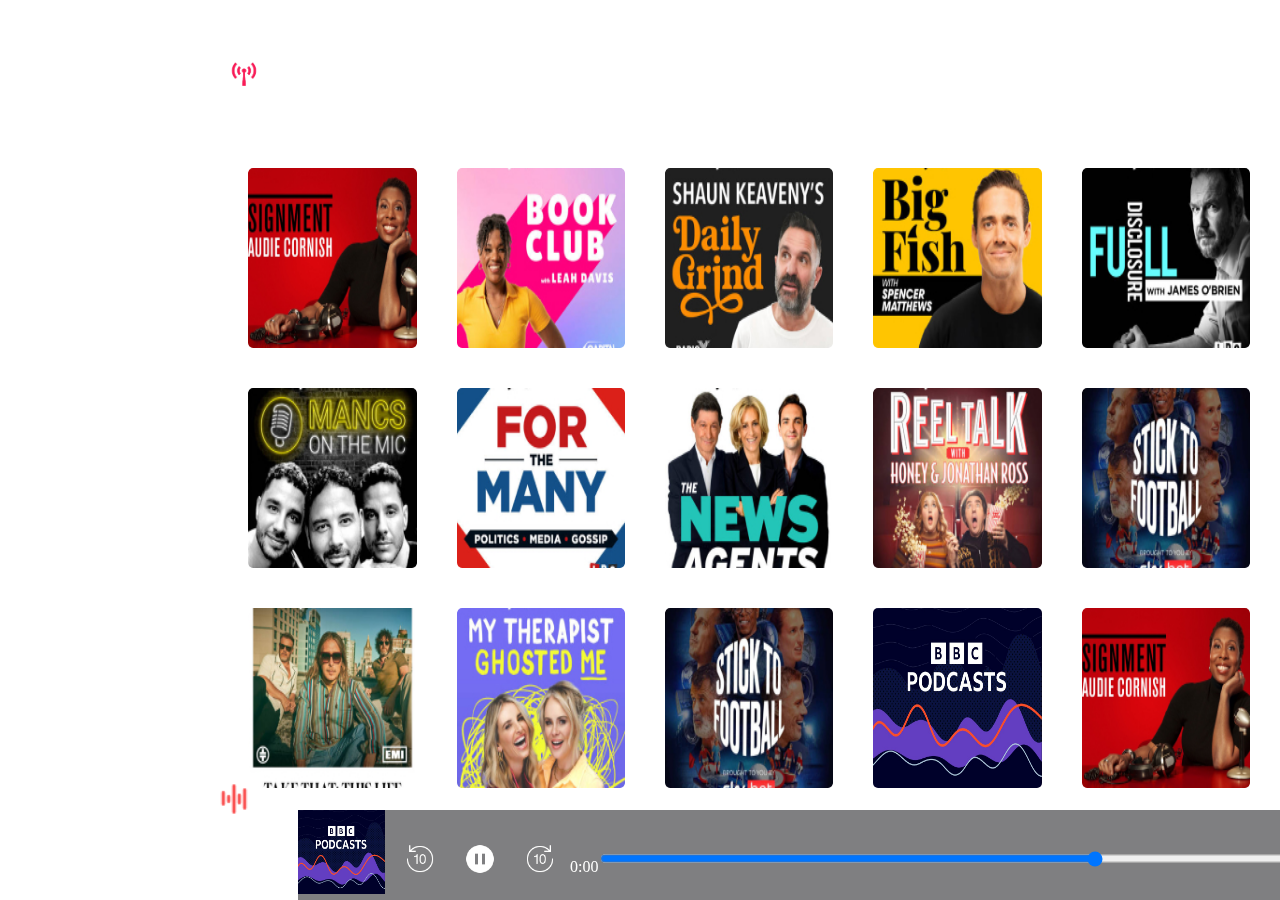
==== index.html @ 4f1ab67d "podcast files" ====
<!DOCTYPE html>
<html lang="en">
<head>
    <meta charset="UTF-8">
    <meta name="viewport" content="width=device-width, initial-scale=1.0">
    <title>Document</title>
    <link rel="stylesheet" href="css/style.css">
    <link rel="stylesheet" href="https://cdnjs.cloudflare.com/ajax/libs/font-awesome/6.0.0-beta3/css/all.min.css">
    
</head>
<body>
<div class="background"></div>
<div class="container">
    <div class="navbar"></div>
    <div class="main">
        <div class="header"></div>
        <div class="antenna">
            <img class="image" alt="" src="images/antenna.png">       
            <h2 class="title">Podcast</h2>
        </div>
        
        <div class="cards" id="cards-container"></div>
        
        <div class="plays">
            <img src="images/play.png" alt="playing" style=" width: 32px; height: 32px;">
            <p style="color:white;">Playing now</p>
        </div>
    </div>
    
    <div class="footer">
        <img id="footer-image" src="images/podcast.jpg" alt="" style="width:8%; height: 93%;">
        <div class="controls">
            <div class="buttons">
                <button>
                    <img alt="" src="images/replay.png" style="width: 30px; height: 30px;">
                </button>
                <button>
                    <img alt="" src="images/pause.png" style="width: 30px; height: 30px;">
                </button>
                <button>
                  <img alt="" src="images/forward.png" style="width: 30px; height: 30px;">
                </button>
            </div>
            <div class="progress-bar">
                <div class="time">0:00</div>
                <input id="seek-bar" type="range" value="20px">
                <div class="progress-container">
                    <div class="time">0:00</div>
                </div>
            </div>
        </div>
        <div class="info" style="display: flex; margin-top: 47px; color: white; margin-left: 10px; width: 170px; justify-content: space-between;">
            <div id="episode" class="text-sm text-white">Ep-1</div>
            <div id="podcast" class="text-sm text-white">BBC Podcasts</div>
        </div>
    </div>
</div>
<script src ="js/script.js"></script>
</body>
</html>
---- css/style.css ----
.background{
	position:fixed;
	background-image: url("../images/back1.jpg"); 
	background-size: cover;  
	background-repeat:no-repeat;
	width: 100%;
	height: 100vh;
	top: 0px;
	left: 0;
	margin: 0;
	filter: blur(5px);
	z-index:-1;
}

.container{
	display: flex;
    width: 100%;
    height: 100%;
}

.navbar{

	width: 15%;
	border-right: 1px solid white;
	
	
}

.main{
	width:85%;
	
	
}

.header{
	height: 5%;
	top: 0px;
	
}

.antenna{
	display: flex;
	position: fixed;
	height: 30px;
	margin-left: 0px;
	width: 100px;
	justify-content: space-between;
}
.image{
	width: 40px;
	height: 32px;
	margin-top: 10px;
	margin-left: 30px
}
.title{
	color: white;
	font-size: 32px;
	margin-top: 8px;
}

.footer{
	display: flex;
	height:10%;
	width:85%;
	background-color: rgba(0, 0, 3, 0.5);
	bottom: 0px;
	position: fixed;
	border-top: 1px solid white;
	margin-left: 290px;
	
}

.play {
    display: flex;
    align-items: center;
    transition: transform 0.3s, opacity 0.3s;
    position: absolute;
    transform: translateY(-100%);
    opacity: 0;
    pointer-events: none;
    height: 50px;
    margin-top: -10px;
}

.play.visible {
    transform: translateY(0);
    opacity: 1;
    pointer-events: auto;
}


.controls{
	display: flex;
	margin-top: 20px;
	padding-left: 10px;
}

.progress-bar{
	display: flex;
	margin-top: 3px;
	color: white;
	margin-left: 5px;
	width:85%;
}

.time{
	margin-top: 25px;
}

#seek-bar{
	width: 1000px;
	color: red;
	margin-top: -14px;
}

input value{
	color: red;
}
.cards{
	overlay-y: scroll;
	height: 70vh;
	margin-left: 30px;
	width: 97%;
	margin-top:100px;
	
	
		
}

.cards1{
	display: flex;
	justify-content: space-between;
}

.card{
	width: 18%;
	height: 20vh;
	border-radius: 8px;
	cursor: pointer;
    transition: border 0.3s;
    padding:20px;
   
}

 .card.selected {
    border: 2px solid white;
 }
  
 
.card.selected {
    border: 2px solid white;
    background-color: white;
    z-index: 1;
    position: relative;
}

.card.selected::before {
    content: "";
    position: absolute;
    top: 0;
    left: 0;
    width: 100%;
    height: 100%;
    background-color: rgba(0, 0, 0, 0.7); 
    z-index: 1; 
    pointer-events: none;
}

button {
    background: none;
    border: none;
    padding: 0;
    cursor: pointer;
}

.buttons{
	
	margin-top: -10px;
	width: 150px;
	display: flex;
	justify-content: space-between;
	padding: 10px;
	
}
 .plays {
            display: flex;
            padding: 20px;
            margin-top: -15px;
        }
        .plays img {
            color: red;
            width: 24px;
            height: 24px;
        }
        .plays p {
            color: white;
            margin-top: 4px;
            font-size: 20px;
        }
  .contain{
  width: 100%;
  }
 .header1{
 width:  500px;
 display: flex;
 padding: 50px;
 }
 .header1 h1{
 color:white;
  margin-top: 18px;
 }
 
 .white-image{
 filter: brightness(0) saturate(100%) invert(100%);
  width: 30px; 
  height: 30px;
  margin-top: 20px;
  padding-right: 10px;
 }
 
 .main1{
 width: 90%;
 margin-left: 95px;
 display: flex;
 justify-content: space-between;
 
 }
 
 .container1{
 display: block; 
 width: 40%;
 }

.container1 img{
	width: 100%;
	height: 380px; 
}

.container1 p{
	color: white;
	font-size:20px;	
}

.episodes{
	width: 48%;
}
.episode{
width: 100%; 
height: 80px; 
margin-bottom: 10px; 
display:flex; 
justify-content: space-between; 
}

.episode img{
	 style="width: 30%; 
	 height: 80px"
}

.episode-details{
	height:80px; 
	width: 680px; 
	display: block;
}
.episode-details h3{
	color:white;
	margin-top:-2px;
}

.episode-details p{
	color:gray;
	margin-top:-10px;
}
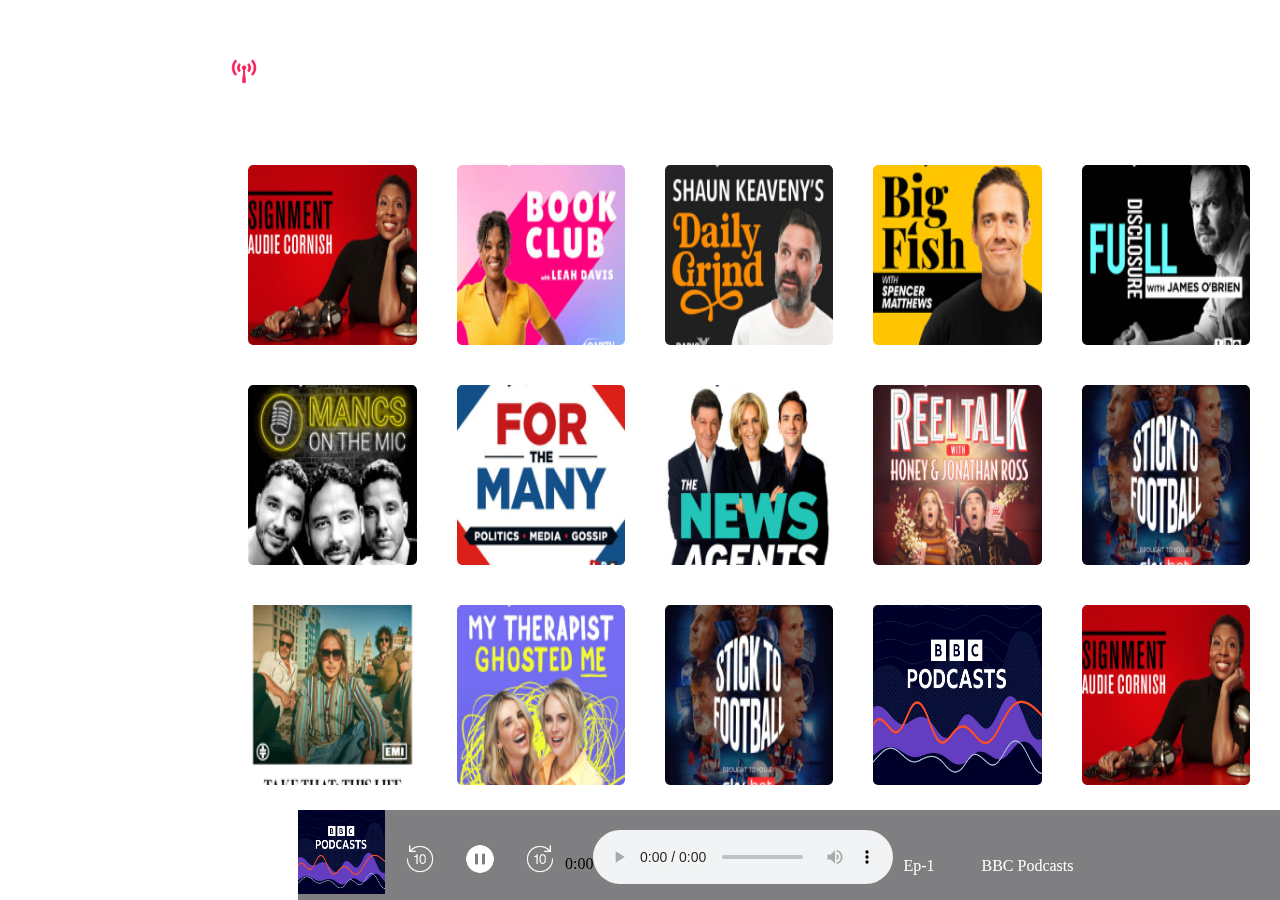
==== commit 2b3a6ae8: "Add files via upload" ====
--- a/index.html
+++ b/index.html
@@ -18,13 +18,10 @@
             <img class="image" alt="" src="images/antenna.png">       
             <h2 class="title">Podcast</h2>
         </div>
-        
+    <div >
         <div class="cards" id="cards-container"></div>
-        
-        <div class="plays">
-            <img src="images/play.png" alt="playing" style=" width: 32px; height: 32px;">
-            <p style="color:white;">Playing now</p>
-        </div>
+     </div>   
+
     </div>
     
     <div class="footer">
@@ -38,16 +35,23 @@
                     <img alt="" src="images/pause.png" style="width: 30px; height: 30px;">
                 </button>
                 <button>
-                  <img alt="" src="images/forward.png" style="width: 30px; height: 30px;">
+                  <a href="podcast.html"><img alt="" src="images/forward.png" style="width: 30px; height: 30px;"></a>  
                 </button>
             </div>
-            <div class="progress-bar">
-                <div class="time">0:00</div>
-                <input id="seek-bar" type="range" value="20px">
-                <div class="progress-container">
-                    <div class="time">0:00</div>
-                </div>
-            </div>
+          <div class="progress-container">
+        <div class="time" id="start-time">0:00</div>
+        
+        <div class="progress-bar">
+            <div class="bar" id="progress" data-text="0%"></div>
+        </div>
+        
+        <div class="time" id="end-time">0:00</div>
+    </div>
+
+    <audio id="audio" controls>
+        <source src="audio/Jangu.mp3" type="audio/mpeg">
+        Your browser does not support the audio element.
+    </audio>
         </div>
         <div class="info" style="display: flex; margin-top: 47px; color: white; margin-left: 10px; width: 170px; justify-content: space-between;">
             <div id="episode" class="text-sm text-white">Ep-1</div>
@@ -55,6 +59,32 @@
         </div>
     </div>
 </div>
+<script type="text/javascript">
+const audio = document.getElementById('audio');
+const startTimeEl = document.getElementById('start-time');
+const endTimeEl = document.getElementById('end-time');
+const progressBar = document.getElementById('progress');
+
+audio.addEventListener('loadedmetadata', () => {
+    // Set the end time when metadata is loaded
+    endTimeEl.textContent = formatTime(audio.duration);
+});
+
+audio.addEventListener('timeupdate', () => {
+    // Update the start time and progress bar as the audio plays
+    startTimeEl.textContent = formatTime(audio.currentTime);
+    const progressPercent = (audio.currentTime / audio.duration) * 100;
+    progressBar.style.width = `${progressPercent}%`;
+    progressBar.setAttribute('data-text', `${Math.floor(progressPercent)}%`);
+});
+
+function formatTime(seconds) {
+    const minutes = Math.floor(seconds / 60);
+    const secs = Math.floor(seconds % 60);
+    return `${minutes}:${secs < 10 ? '0' : ''}${secs}`;
+}
+
+</script>
 <script src ="js/script.js"></script>
 </body>
 </html>
